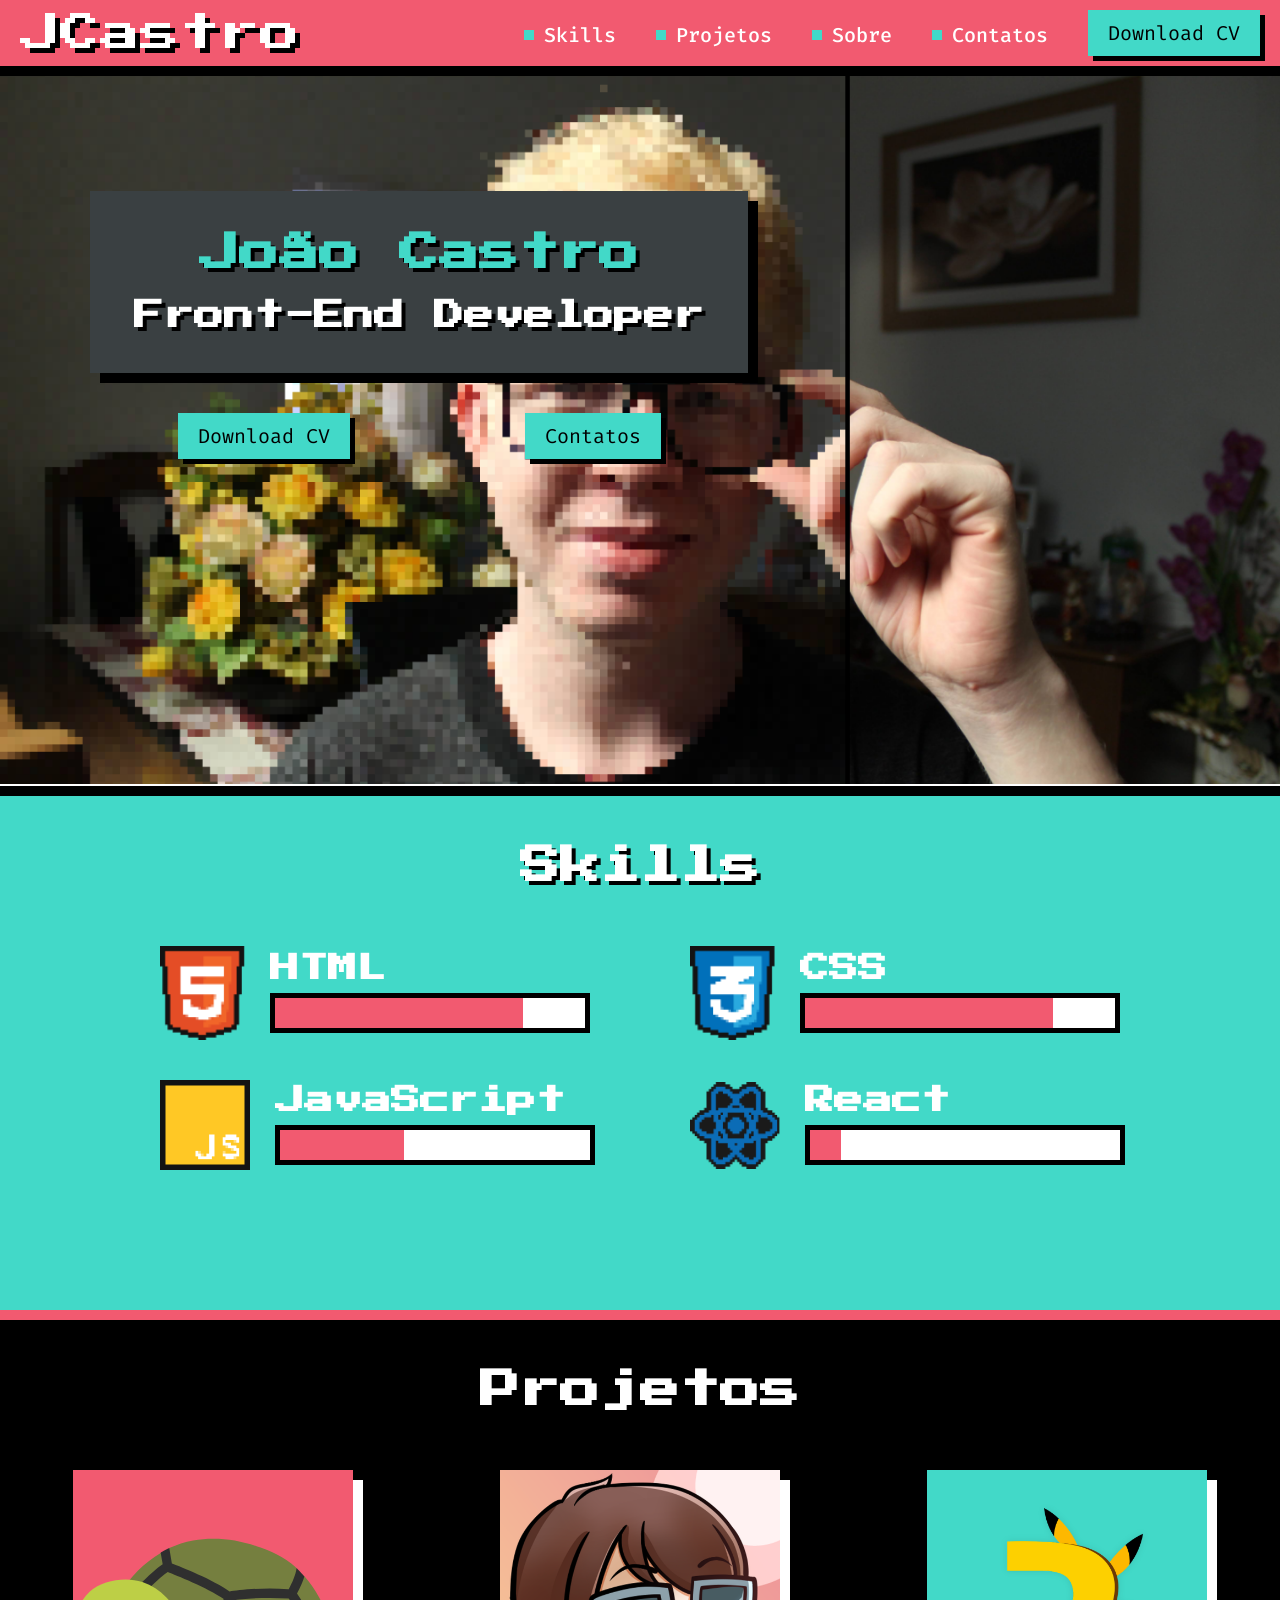
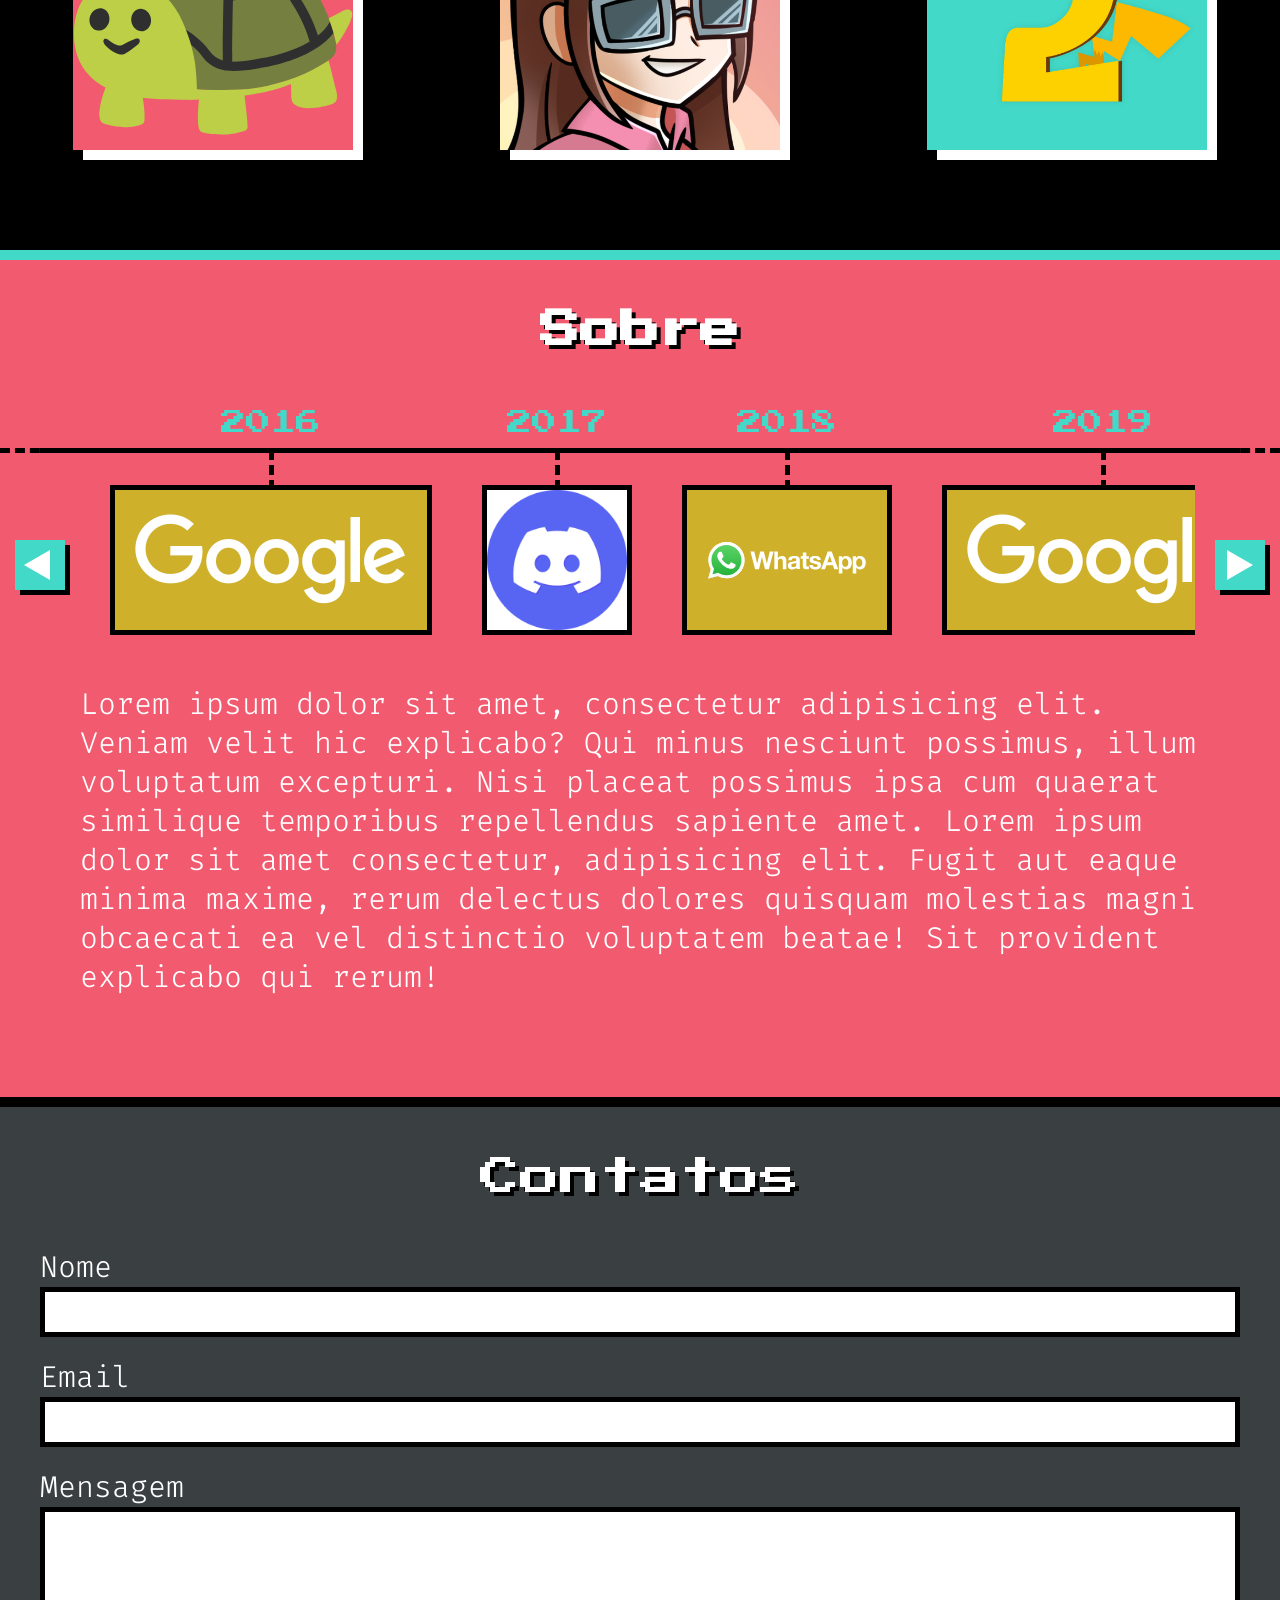
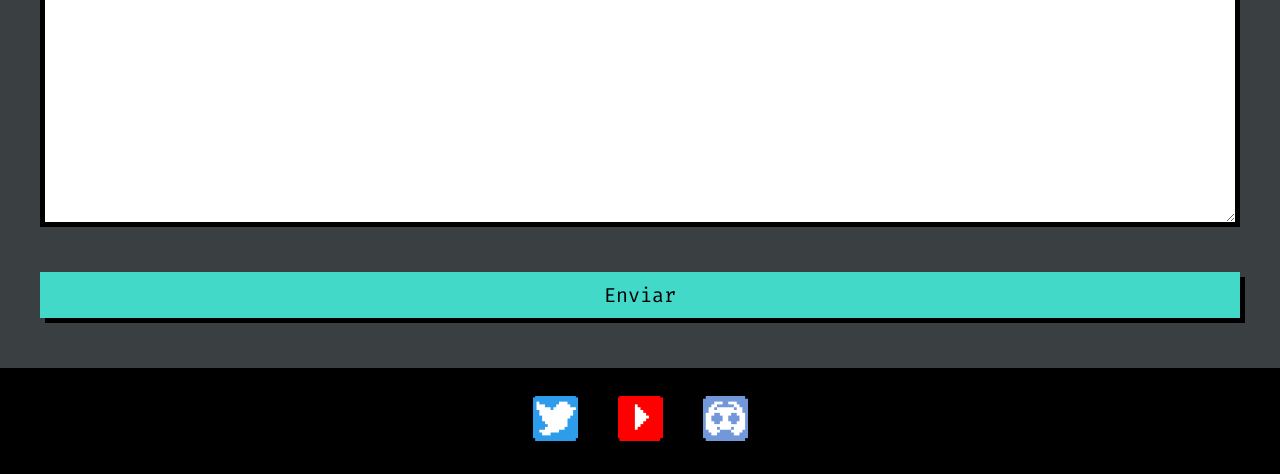
==== index.html @ b72d2f9a "Adds main-title in main-form" ====
<!DOCTYPE html>
<html lang="pt-BR">

<head>
    <meta charset="utf-8">
    <title>João Castro</title>

    <!-- Google Fonts -->
    <link rel="preconnect" href="https://fonts.googleapis.com">
    <link rel="preconnect" href="https://fonts.gstatic.com" crossorigin>
    <link href="https://fonts.googleapis.com/css2?family=Fira+Code:wght@300;500&family=Press+Start+2P&display=swap"
        rel="stylesheet">

    <!-- CSS -->
    <link rel="stylesheet" href="css/reset.css">
    <link rel="stylesheet" href="css/components/components.css">
</head>

<body>
    <header class="main-header">
        <a href="https://joaofbcastro.github.io/PortifolioFeliz/" class="logo">JCastro</a>

        <nav>
            <a class="main-action" href="" lang="en">Skills</a>
            <a class="main-action" href="">Projetos</a>
            <a class="main-action" href="">Sobre</a>
            <a class="main-action" href="">Contatos</a>
            <a class="main-button" href="" lang="en">Download CV</a>
        </nav>
    </header>

    <section class="main-banner">
        <div class="wrapper">
            <div class="main-box">
                <h1 class="main-title">João Castro</h1>
                <h2 class="main-subtitle">Front-End Developer</h3>
            </div>

            <div class="navigation">
                <a class="main-button" href="" lang="en">Download CV</a>
                <a class="main-button" href="">Contatos</a>
            </div>
        </div>
    </section>

    <section class="main-section">
        <h2 class="main-title -second">Skills</h2>

        <div class="wrapper-skill">
            <article class="skill-tec">
                <img class="icon" src="assets/images/html5.png" alt="Logo do HTML5 em Pixel Art">
                <div class="right">
                    <h3 class="title">HTML</h3>
                    <progress class="progress-bar" max="100" value="80">
                        80%
                    </progress>
                </div>
            </article>
            <article class="skill-tec">
                <img class="icon" src="assets/images/css3.png" alt="Logo do CSS em Pixel Art">
                <div class="right">
                    <h3 class="title">CSS</h3>
                    <progress class="progress-bar" max="100" value="80">
                        80%
                    </progress>
                </div>
            </article>
            <article class="skill-tec">
                <img class="icon" src="assets/images/js.png" alt="Logo do JavaScript em Pixel Art">
                <div class="right">
                    <h3 class="title">JavaScript</h3>
                    <progress class="progress-bar" max="100" value="40">
                        40%
                    </progress>
                </div>
            </article>
            <article class="skill-tec">
                <img class="icon" src="assets/images/react.png" alt="Logo do React em Pixel Art">
                <div class="right">
                    <h3 class="title">React</h3>
                    <progress class="progress-bar" max="100" value="10">
                        10%
                    </progress>
                </div>
            </article>
        </div>
    </section>

    <section class="main-section -bgBlack -bdPrimary">
        <h2 class="main-title -second">Projetos</h2>
        <div class="wrapper-card">
            <a href="https://carl.gg/" target="_blank">
                <figure class="card-project -secondary">
                    <img class="logo" src="assets/images/carl.svg" alt="Logo do Carl Bot">
                </figure>
            </a>
            <a href="https://renatinhabot.herokuapp.com/" target="_blank">
                <figure class="card-project">
                    <img class="logo" src="assets/images/renatinha.png" alt="Logo da Renatinha Bot">
                </figure>
            </a>
            <a href="https://poketwo.net/" target="_blank">
                <figure class="card-project">
                    <img class="logo" src="assets/images/poketeo.png" alt="Logo do Poketwo Bot">
                </figure>
            </a>
        </div>
    </section>

    <section class="main-section bgSecondary bdBlack">
        <h2 class="main-title -second">Sobre</h2>

        <section class="main-carrossel">
            <button class="button-arrow -left">
                <spam class="content">Esquerda</spam>
            </button>

            <div class="itens">
                <div class="elements">
                    <figure class="node-card">
                        <figcaption class="title">2016</figcaption>
                        <div class="logo">
                            <img src="assets/images/google.png" alt="Logo do Google">
                        </div>
                    </figure>
                    <figure class="node-card -clean -white">
                        <figcaption class="title">2017</figcaption>
                        <div class="logo">
                            <img src="assets/images/discord.png" alt="Logo do Discord">
                        </div>
                    </figure>
                    <figure class="node-card">
                        <figcaption class="title">2018</figcaption>
                        <div class="logo">
                            <img src="assets/images/whatsapp.svg" alt="Logo do WhatsApp">
                        </div>
                    </figure>
                    <figure class="node-card">
                        <figcaption class="title">2019</figcaption>
                        <div class="logo">
                            <img src="assets/images/google.png" alt="Logo do Google">
                        </div>
                    </figure>
                    <figure class="node-card -clean">
                        <figcaption class="title">2020</figcaption>
                        <div class="logo">
                            <img src="assets/images/ifood.png" alt="Logo do ifood">
                        </div>
                    </figure>
                </div>
            </div>

            <button class="button-arrow -right">
                <spam class="content">Direita</spam>
            </button>
        </section>

        <p class="main-description">
            Lorem ipsum dolor sit amet, consectetur adipisicing elit. Veniam velit hic explicabo? Qui minus nesciunt
            possimus, illum voluptatum excepturi. Nisi placeat possimus ipsa cum quaerat similique temporibus
            repellendus sapiente amet.
            Lorem ipsum dolor sit amet consectetur, adipisicing elit. Fugit aut eaque minima maxime, rerum delectus
            dolores quisquam molestias magni obcaecati ea vel distinctio voluptatem beatae! Sit provident explicabo qui
            rerum!
        </p>
    </section>

    <form class="main-form">
        <legend class="main-title -second">Contatos</legend>

        <label class="main-label" for="name">Nome</label>
        <input class="main-input" id="name" type="text">

        <label class="main-label" for="email">Email</label>
        <input class="main-input" id="email" type="email">

        <label class="main-label" for="message">Mensagem</label>
        <textarea class="main-input -textarea" id="message"></textarea>

        <button class="main-button -full" type="submit">Enviar</button>
    </form>

    <footer class="main-footer">
        <a class="action" href="https://twitter.com/JoaoCasttro_" target="_blank">
            <img src="assets/images/twitter.png" alt="Logo do Twitter em pixel art">
        </a>
        <a class="action" href="https://www.youtube.com/channel/UCVGittZFp6rOXRvHE4xE-hg" target="_blank">
            <img src="assets/images/youtube.png" alt="Logo do YouTube em pixel art">
        </a>
        <a class="action" href="https://discord.gg/4euD2PuMjm" target="_blank">
            <img src="assets/images/discordpx.png" alt="Logo do Discord em pixel art">
        </a>
    </footer>

    <script src="js/components/main-carrossel.js"></script>
</body>

</html>
---- css/components/components.css ----
@import url("main-header.css");
@import url("main-action.css");
@import url("main-banner.css");
@import url("main-button.css");
@import url("main-box.css");
@import url("main-title.css");
@import url("main-subtitle.css");
@import url("skill-tec.css");
@import url("main-section.css");
@import url("progress-bar.css");
@import url("wrapper-skill.css");
@import url("wrapper-card.css");
@import url("card-project.css");
@import url("main-description.css");
@import url("button-arrow.css");
@import url("node-card.css");
@import url("main-carrossel.css");
@import url("main-footer.css");
@import url("main-label.css");
@import url("main-input.css");
@import url("main-form.css");
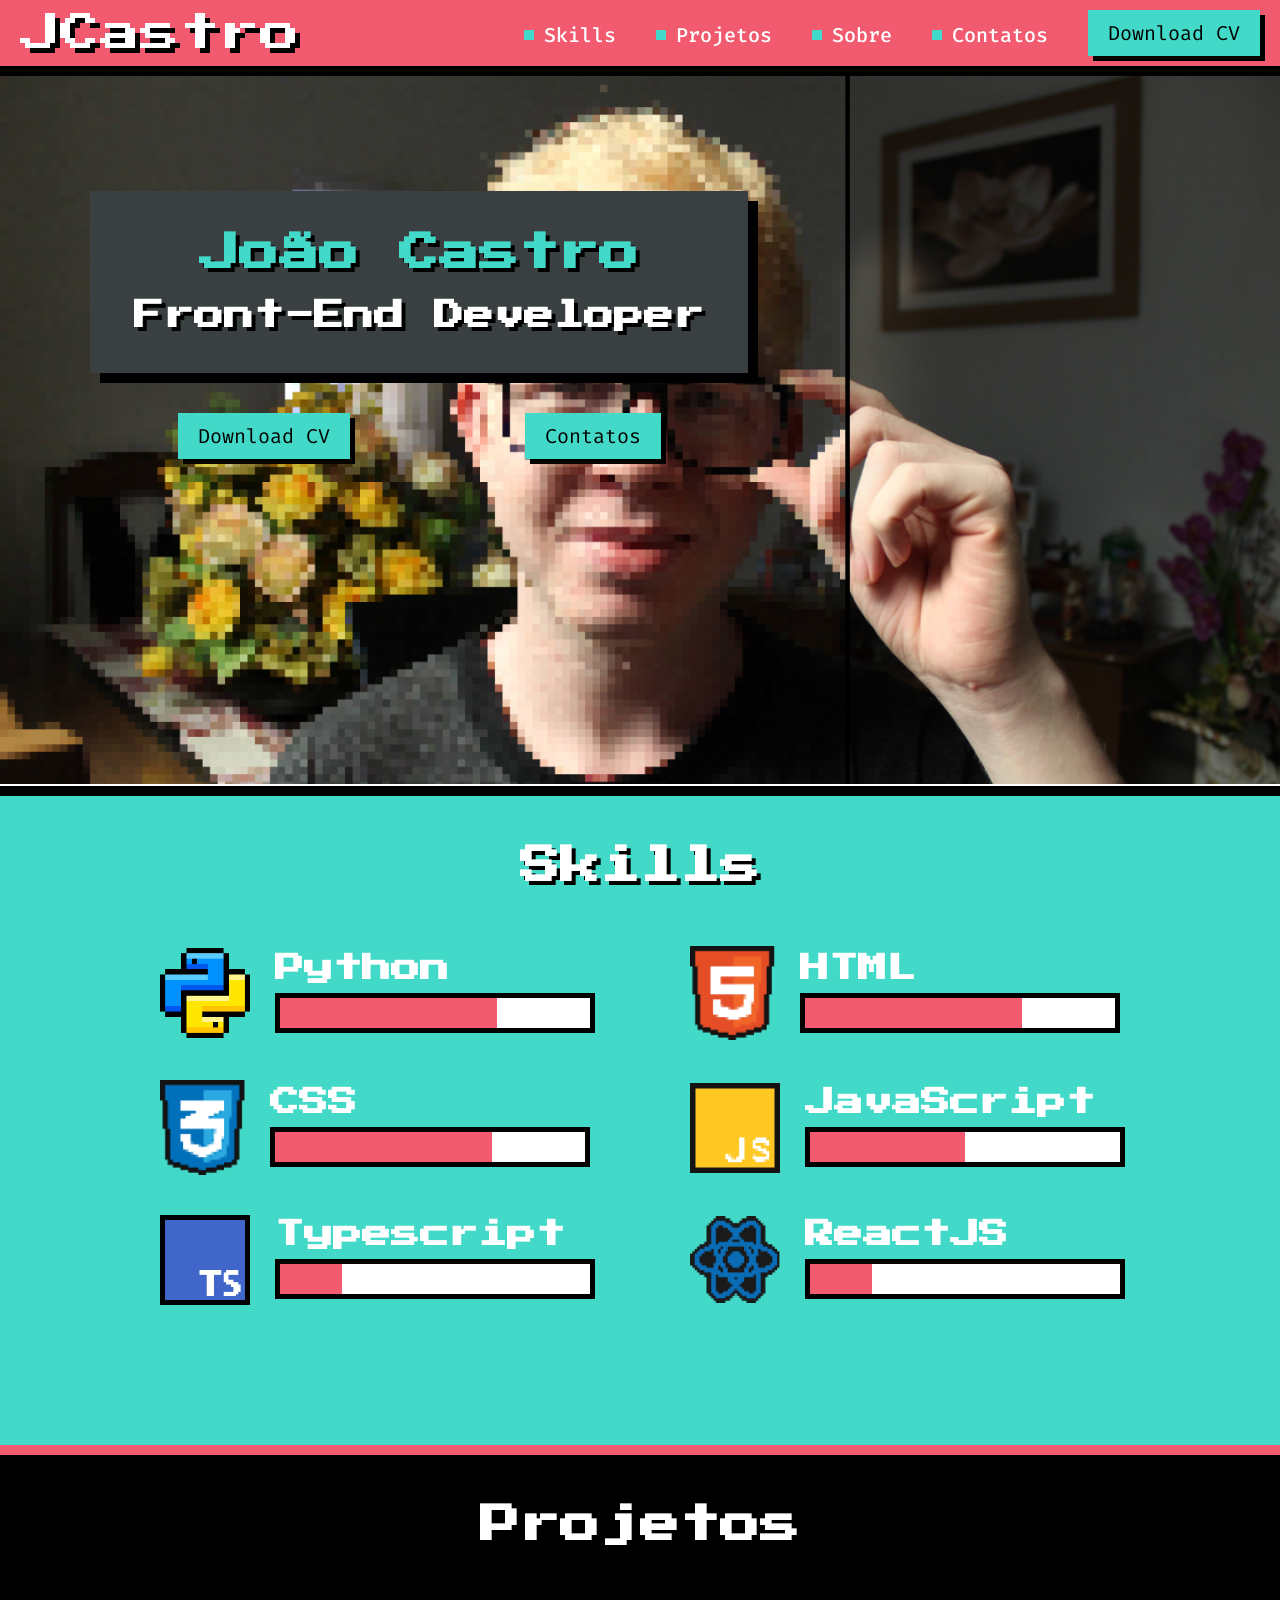
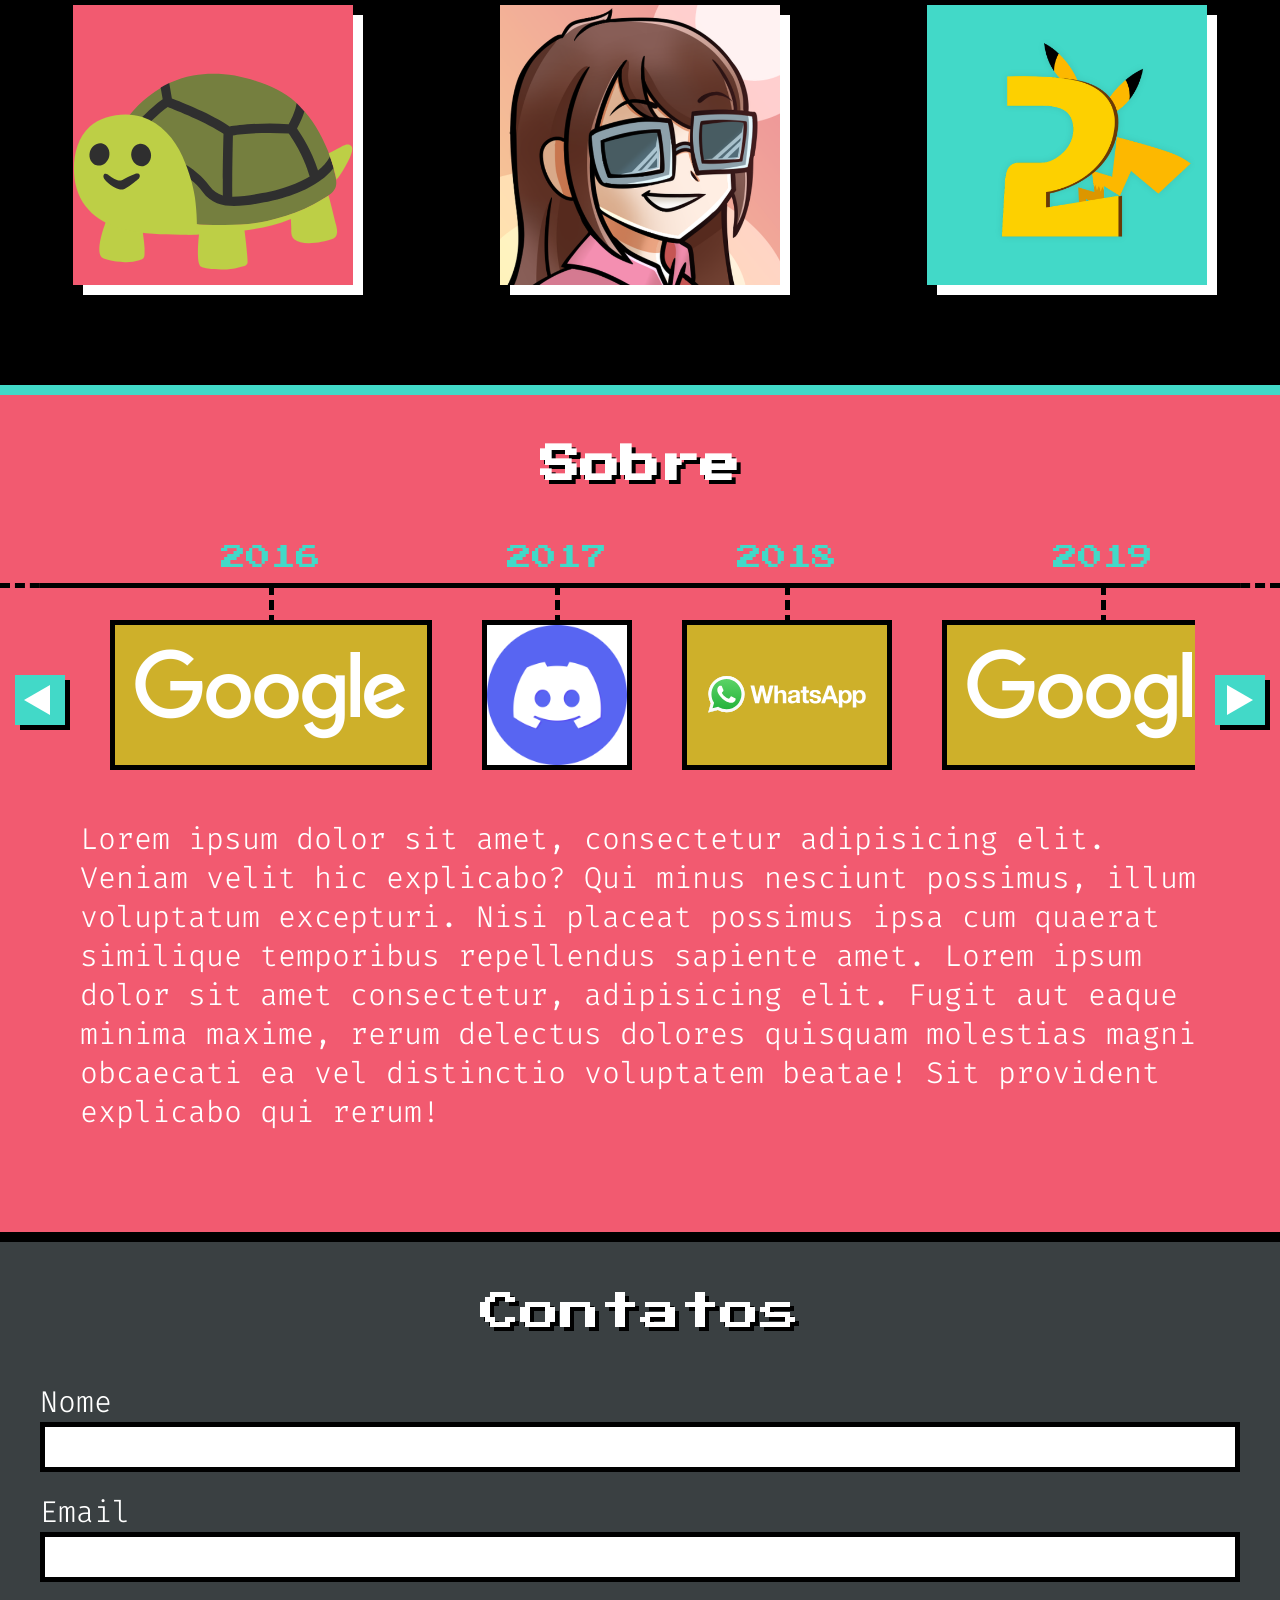
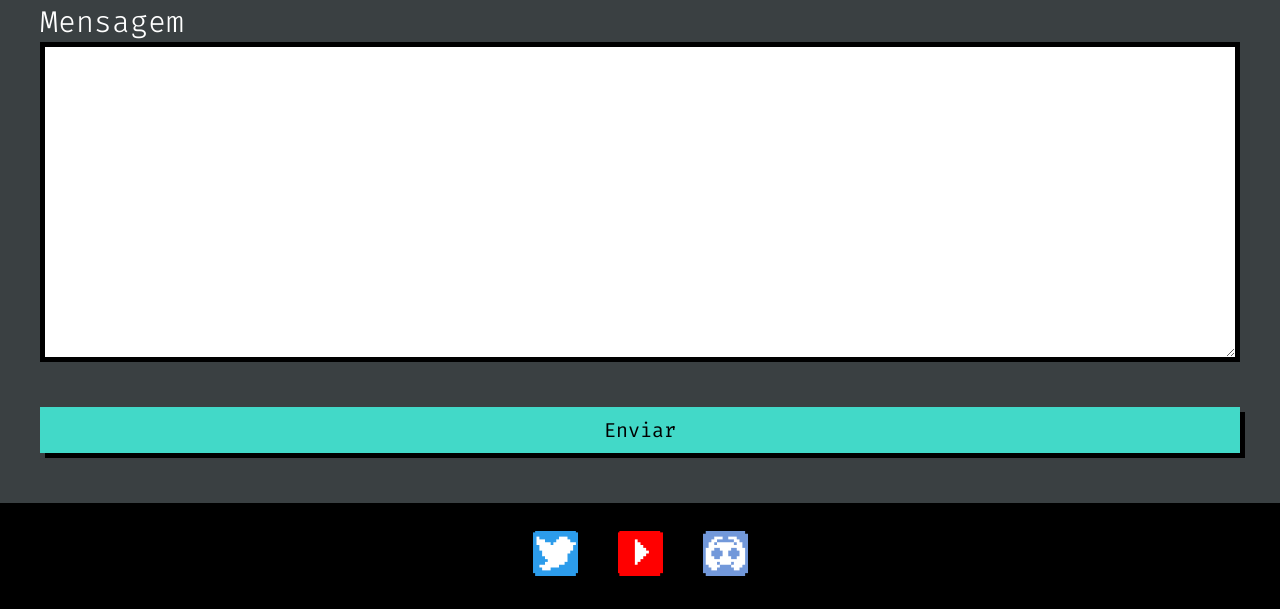
==== commit f1268117: ":sparkles: Adiciona novas skills" ====
--- a/index.html
+++ b/index.html
@@ -12,8 +12,8 @@
         rel="stylesheet">
 
     <!-- CSS -->
-    <link rel="stylesheet" href="css/reset.css">
-    <link rel="stylesheet" href="css/components/components.css">
+    <link rel="stylesheet" href="styles/reset.css">
+    <link rel="stylesheet" href="styles/components/components.css">
 </head>
 
 <body>
@@ -21,11 +21,11 @@
         <a href="https://joaofbcastro.github.io/PortifolioFeliz/" class="logo">JCastro</a>
 
         <nav>
-            <a class="main-action" href="" lang="en">Skills</a>
-            <a class="main-action" href="">Projetos</a>
-            <a class="main-action" href="">Sobre</a>
-            <a class="main-action" href="">Contatos</a>
-            <a class="main-button" href="" lang="en">Download CV</a>
+            <a class="main-action" href="#skills" lang="en">Skills</a>
+            <a class="main-action" href="#projetos">Projetos</a>
+            <a class="main-action" href="#sobre">Sobre</a>
+            <a class="main-action" href="#contatos">Contatos</a>
+            <a class="main-button" href="https://www.linkedin.com/in/joaofbcastro/" lang="en">Download CV</a>
         </nav>
     </header>
 
@@ -37,22 +37,31 @@
             </div>
 
             <div class="navigation">
-                <a class="main-button" href="" lang="en">Download CV</a>
-                <a class="main-button" href="">Contatos</a>
+                <a class="main-button" href="https://www.linkedin.com/in/joaofbcastro/" lang="en">Download CV</a>
+                <a class="main-button" href="#contatos">Contatos</a>
             </div>
         </div>
     </section>
 
-    <section class="main-section">
+    <section id="skills" class="main-section">
         <h2 class="main-title -second">Skills</h2>
 
         <div class="wrapper-skill">
             <article class="skill-tec">
+                <img class="icon" src="assets/images/python.png" alt="Logo do Python em Pixel Art">
+                <div class="right">
+                    <h3 class="title">Python</h3>
+                    <progress class="progress-bar" max="100" value="70">
+                        70%
+                    </progress>
+                </div>
+            </article>
+            <article class="skill-tec">
                 <img class="icon" src="assets/images/html5.png" alt="Logo do HTML5 em Pixel Art">
                 <div class="right">
                     <h3 class="title">HTML</h3>
-                    <progress class="progress-bar" max="100" value="80">
-                        80%
+                    <progress class="progress-bar" max="100" value="70">
+                        70%
                     </progress>
                 </div>
             </article>
@@ -60,8 +69,8 @@
                 <img class="icon" src="assets/images/css3.png" alt="Logo do CSS em Pixel Art">
                 <div class="right">
                     <h3 class="title">CSS</h3>
-                    <progress class="progress-bar" max="100" value="80">
-                        80%
+                    <progress class="progress-bar" max="100" value="70">
+                        70%
                     </progress>
                 </div>
             </article>
@@ -69,24 +78,32 @@
                 <img class="icon" src="assets/images/js.png" alt="Logo do JavaScript em Pixel Art">
                 <div class="right">
                     <h3 class="title">JavaScript</h3>
-                    <progress class="progress-bar" max="100" value="40">
-                        40%
+                    <progress class="progress-bar" max="100" value="50">
+                        50%
+                    </progress>
+                </div>
+            </article><article class="skill-tec">
+                <img class="icon" src="assets/images/typscript.png" alt="Logo do Typescript em Pixel Art">
+                <div class="right">
+                    <h3 class="title">Typescript</h3>
+                    <progress class="progress-bar" max="100" value="20">
+                        20%
                     </progress>
                 </div>
             </article>
             <article class="skill-tec">
                 <img class="icon" src="assets/images/react.png" alt="Logo do React em Pixel Art">
                 <div class="right">
-                    <h3 class="title">React</h3>
-                    <progress class="progress-bar" max="100" value="10">
-                        10%
+                    <h3 class="title">ReactJS</h3>
+                    <progress class="progress-bar" max="100" value="20">
+                        20%
                     </progress>
                 </div>
             </article>
         </div>
     </section>
 
-    <section class="main-section -bgBlack -bdPrimary">
+    <section id="projetos" class="main-section -bgBlack -bdPrimary">
         <h2 class="main-title -second">Projetos</h2>
         <div class="wrapper-card">
             <a href="https://carl.gg/" target="_blank">
@@ -107,7 +124,7 @@
         </div>
     </section>
 
-    <section class="main-section bgSecondary bdBlack">
+    <section id="sobre" class="main-section bgSecondary bdBlack">
         <h2 class="main-title -second">Sobre</h2>
 
         <section class="main-carrossel">
@@ -165,17 +182,17 @@
         </p>
     </section>
 
-    <form class="main-form">
+    <form id="contatos" class="main-form">
         <legend class="main-title -second">Contatos</legend>
 
         <label class="main-label" for="name">Nome</label>
-        <input class="main-input" id="name" type="text">
+        <input class="main-input" id="name" type="text" required>
 
         <label class="main-label" for="email">Email</label>
-        <input class="main-input" id="email" type="email">
+        <input class="main-input" id="email" type="email" required>
 
         <label class="main-label" for="message">Mensagem</label>
-        <textarea class="main-input -textarea" id="message"></textarea>
+        <textarea class="main-input -textarea" id="message" required></textarea>
 
         <button class="main-button -full" type="submit">Enviar</button>
     </form>
@@ -192,7 +209,7 @@
         </a>
     </footer>
 
-    <script src="js/components/main-carrossel.js"></script>
+    <script src="scripts/components/main-carrossel.js"></script>
 </body>
 
 </html>
--- a/styles/components/components.css
+++ b/styles/components/components.css
@@ -0,0 +1,21 @@
+@import url("main-header.css");
+@import url("main-action.css");
+@import url("main-banner.css");
+@import url("main-button.css");
+@import url("main-box.css");
+@import url("main-title.css");
+@import url("main-subtitle.css");
+@import url("skill-tec.css");
+@import url("main-section.css");
+@import url("progress-bar.css");
+@import url("wrapper-skill.css");
+@import url("wrapper-card.css");
+@import url("card-project.css");
+@import url("main-description.css");
+@import url("button-arrow.css");
+@import url("node-card.css");
+@import url("main-carrossel.css");
+@import url("main-footer.css");
+@import url("main-label.css");
+@import url("main-input.css");
+@import url("main-form.css");
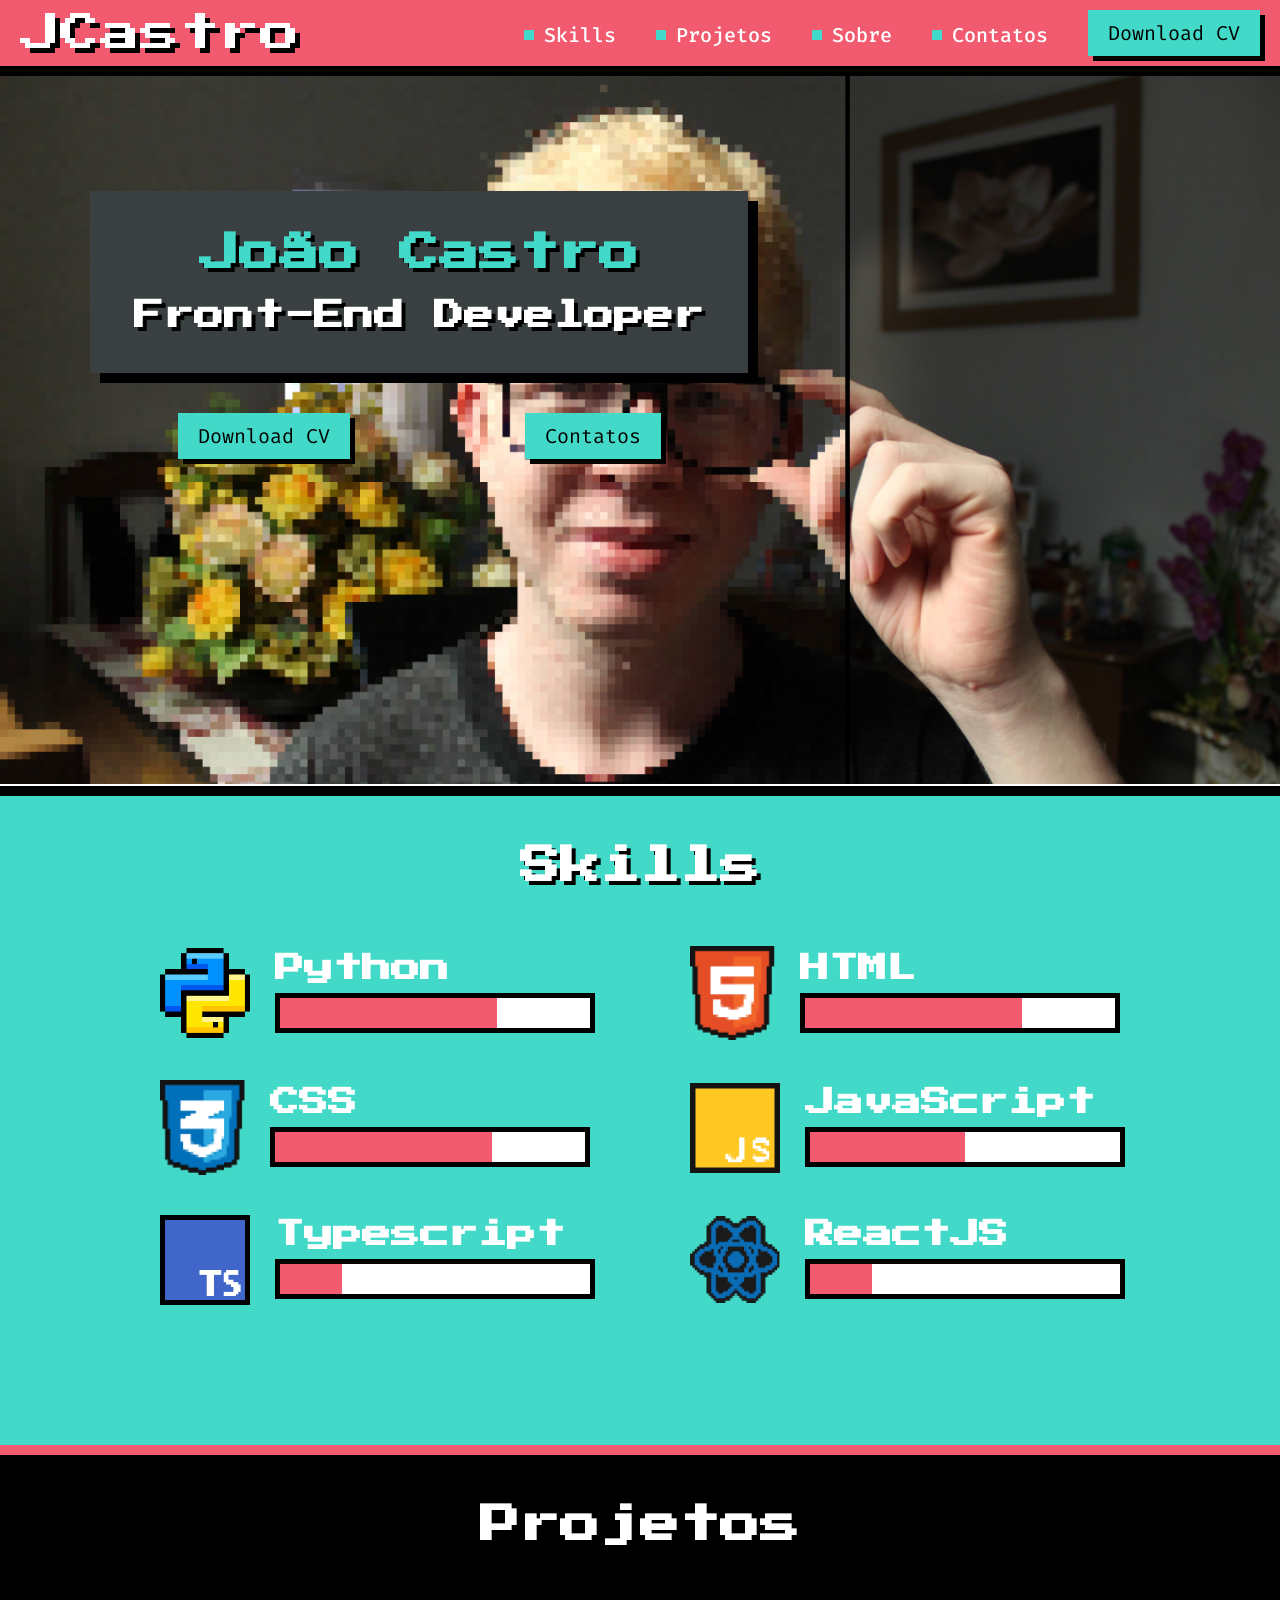
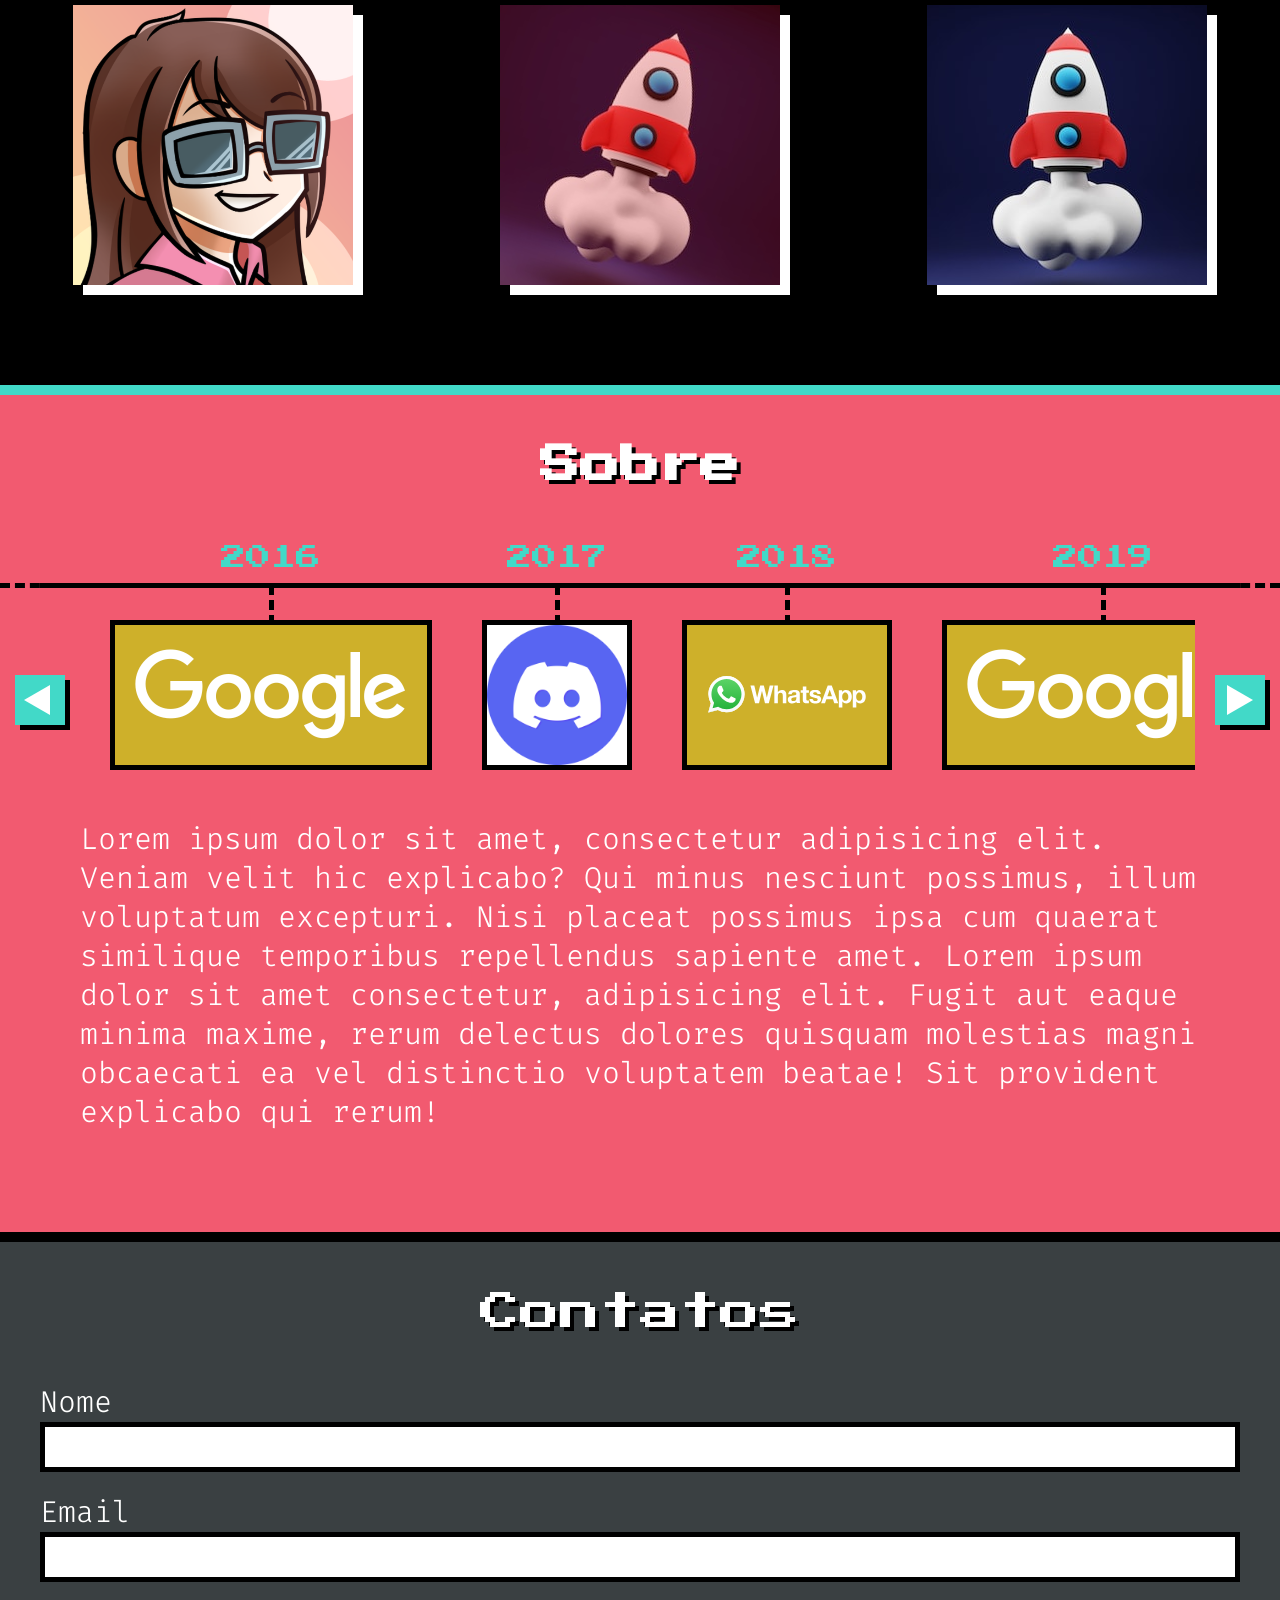
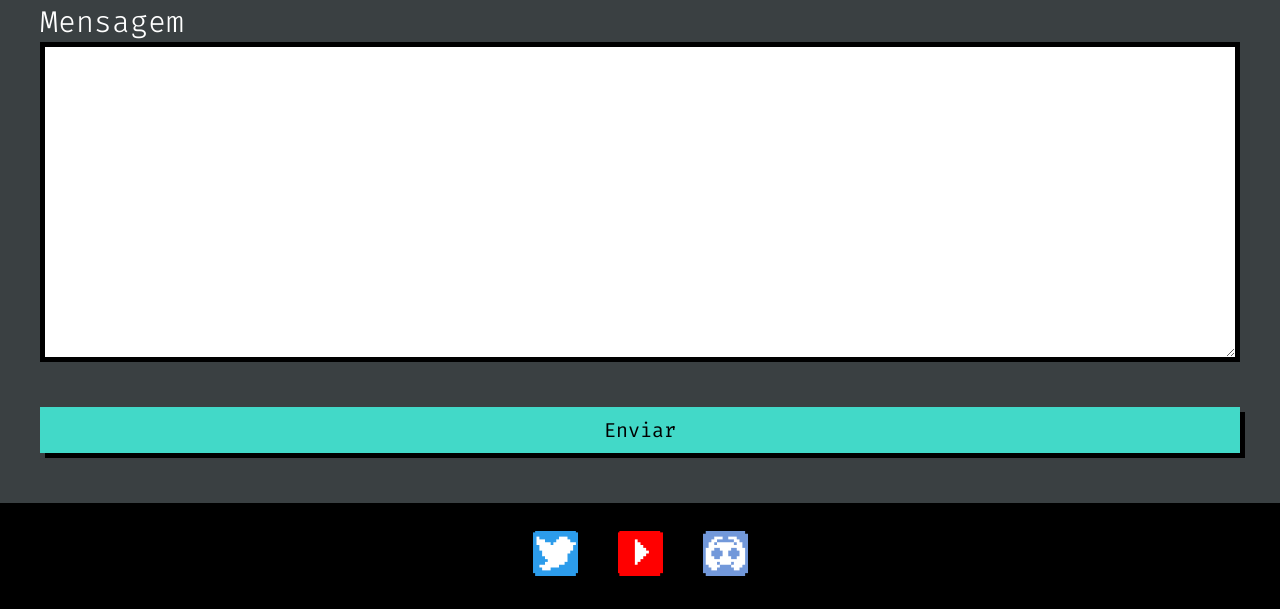
==== commit 8d4dfdce: ":sparkles: Adiciona novos projetos." ====
--- a/index.html
+++ b/index.html
@@ -106,19 +106,19 @@
     <section id="projetos" class="main-section -bgBlack -bdPrimary">
         <h2 class="main-title -second">Projetos</h2>
         <div class="wrapper-card">
-            <a href="https://carl.gg/" target="_blank">
-                <figure class="card-project -secondary">
-                    <img class="logo" src="assets/images/carl.svg" alt="Logo do Carl Bot">
-                </figure>
-            </a>
             <a href="https://renatinhabot.herokuapp.com/" target="_blank">
                 <figure class="card-project">
                     <img class="logo" src="assets/images/renatinha.png" alt="Logo da Renatinha Bot">
                 </figure>
             </a>
-            <a href="https://poketwo.net/" target="_blank">
+            <a href="https://joaofbcastro.github.io/RocketNews/" target="_blank">
                 <figure class="card-project">
-                    <img class="logo" src="assets/images/poketeo.png" alt="Logo do Poketwo Bot">
+                    <img class="logo" src="assets/images/RocketNews.svg" alt="Logo do RocketNews">
+                </figure>
+            </a>
+            <a href="https://joaofbcastro.github.io/RocketLinks" target="_blank">
+                <figure class="card-project -secondary">
+                    <img class="logo" src="assets/images/RocketLinks.svg" alt="Logo do RocketLinks">
                 </figure>
             </a>
         </div>
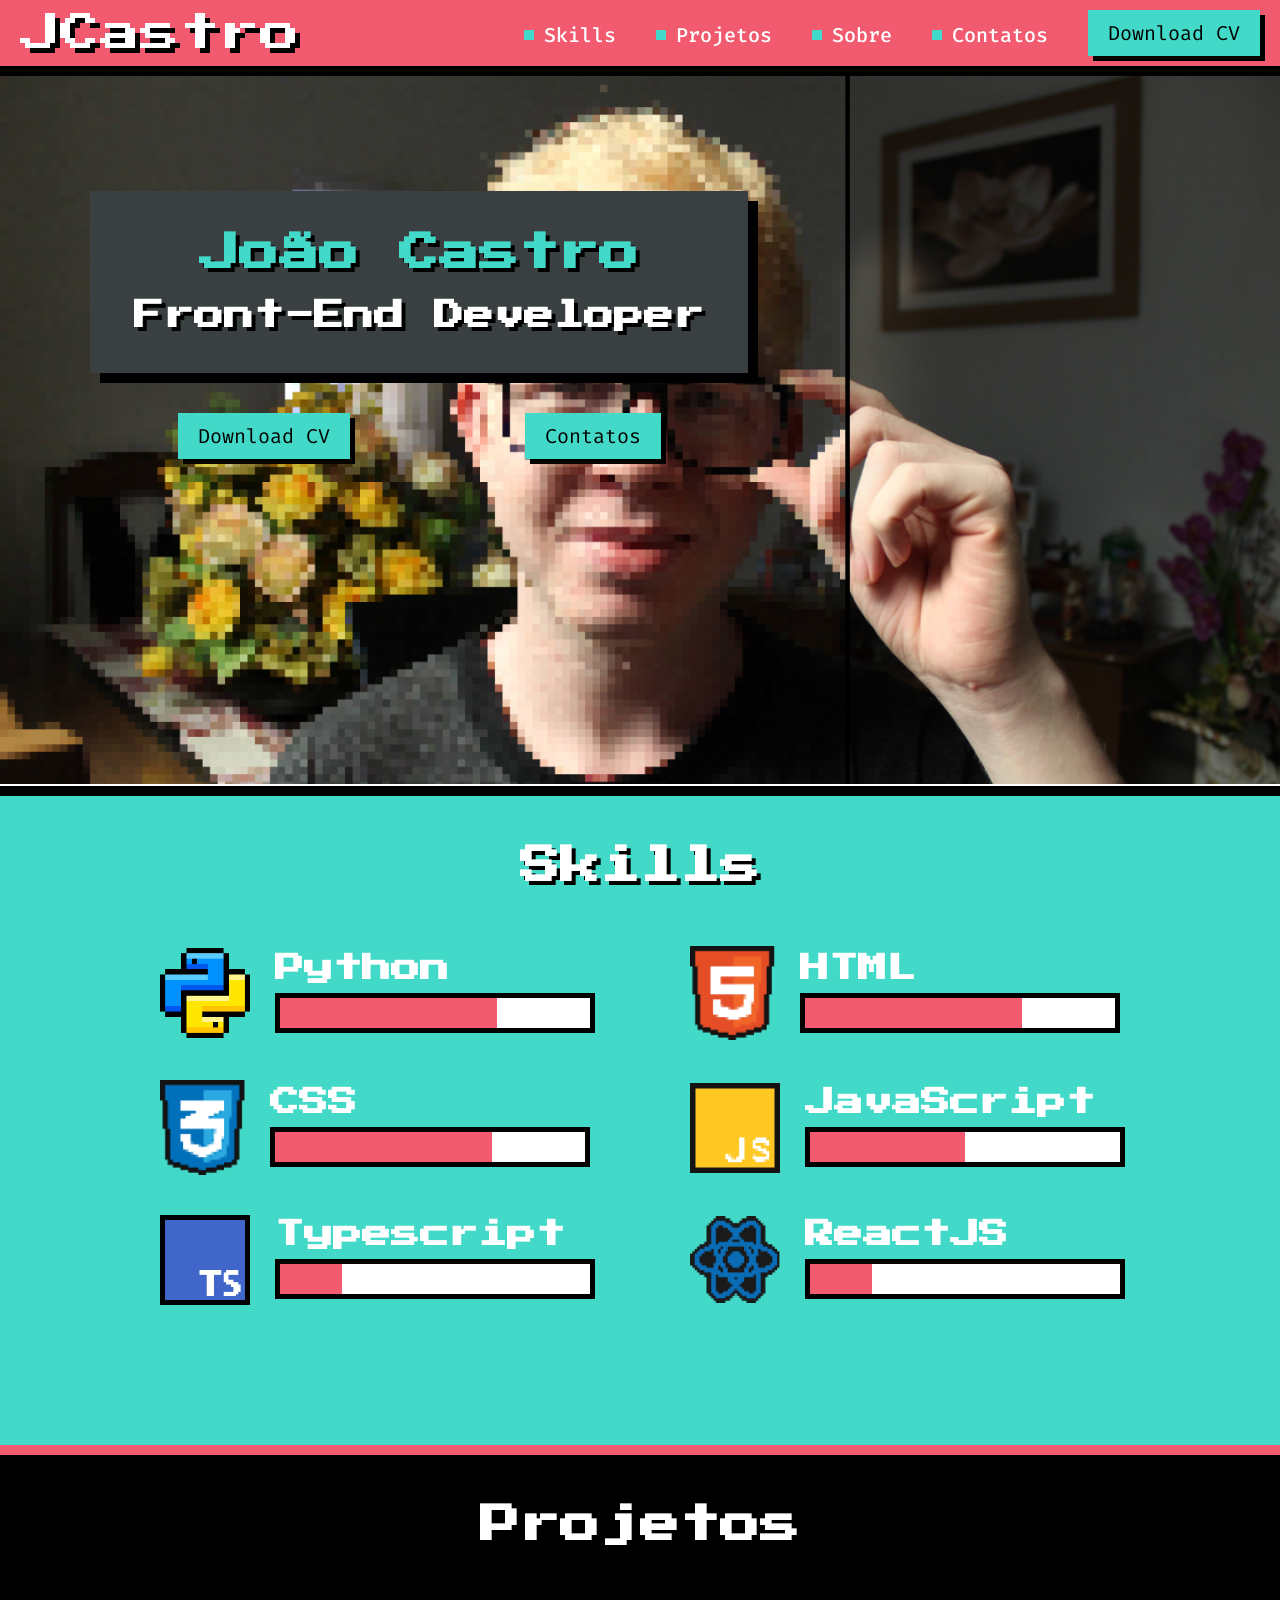
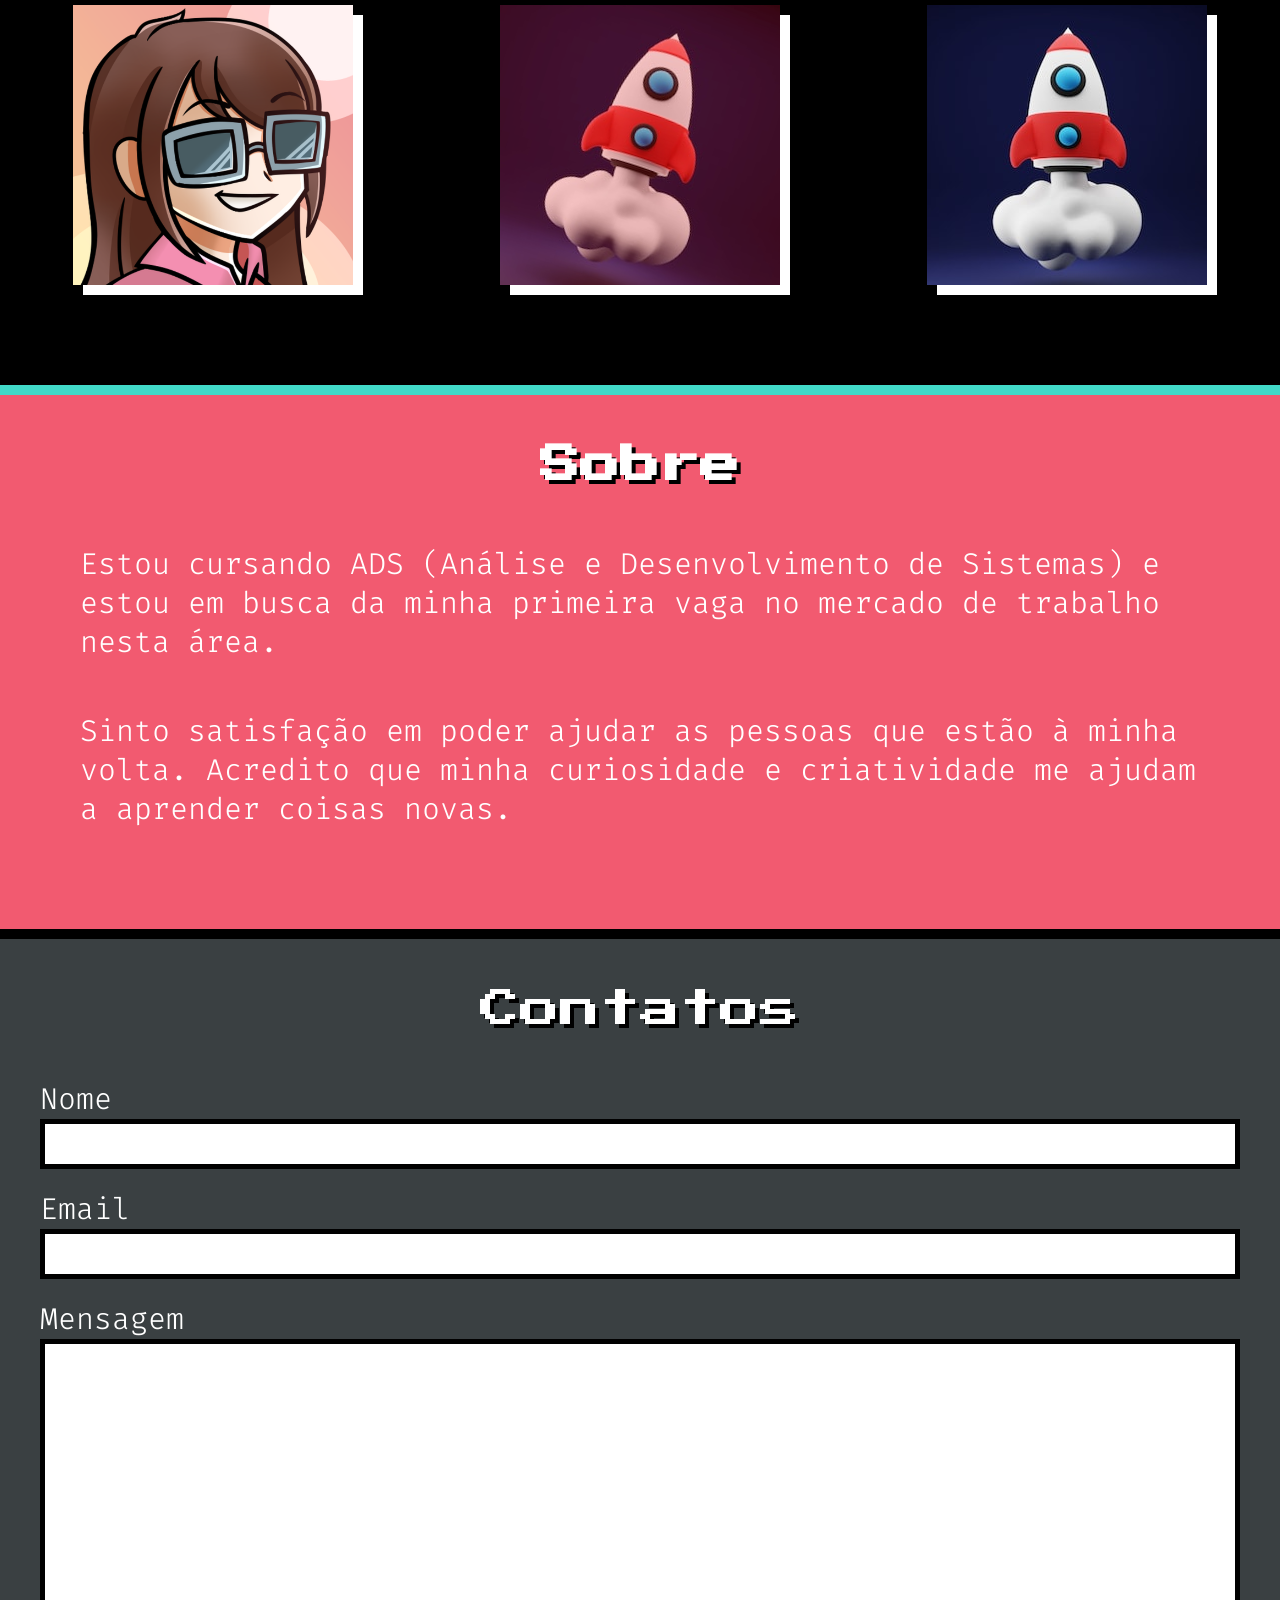
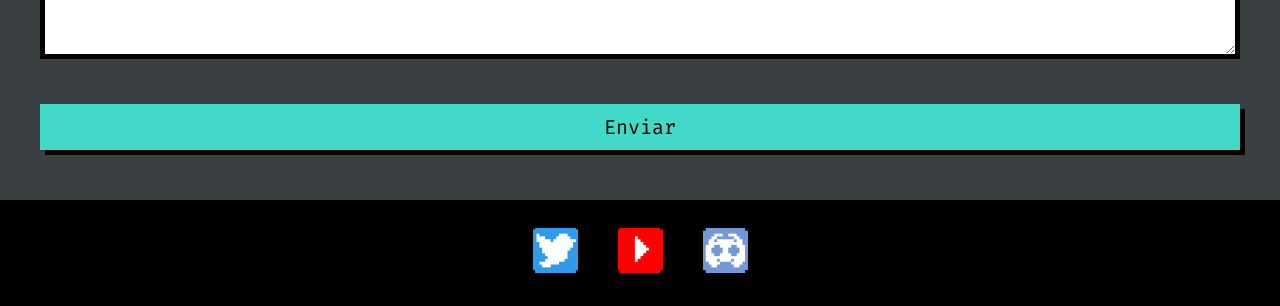
==== commit e2326967: ":sparkles: Atualização no Sobre" ====
--- a/index.html
+++ b/index.html
@@ -82,7 +82,8 @@
                         50%
                     </progress>
                 </div>
-            </article><article class="skill-tec">
+            </article>
+            <article class="skill-tec">
                 <img class="icon" src="assets/images/typscript.png" alt="Logo do Typescript em Pixel Art">
                 <div class="right">
                     <h3 class="title">Typescript</h3>
@@ -127,7 +128,7 @@
     <section id="sobre" class="main-section bgSecondary bdBlack">
         <h2 class="main-title -second">Sobre</h2>
 
-        <section class="main-carrossel">
+        <!-- <section class="main-carrossel">
             <button class="button-arrow -left">
                 <spam class="content">Esquerda</spam>
             </button>
@@ -146,39 +147,21 @@
                             <img src="assets/images/discord.png" alt="Logo do Discord">
                         </div>
                     </figure>
-                    <figure class="node-card">
-                        <figcaption class="title">2018</figcaption>
-                        <div class="logo">
-                            <img src="assets/images/whatsapp.svg" alt="Logo do WhatsApp">
-                        </div>
-                    </figure>
-                    <figure class="node-card">
-                        <figcaption class="title">2019</figcaption>
-                        <div class="logo">
-                            <img src="assets/images/google.png" alt="Logo do Google">
-                        </div>
-                    </figure>
-                    <figure class="node-card -clean">
-                        <figcaption class="title">2020</figcaption>
-                        <div class="logo">
-                            <img src="assets/images/ifood.png" alt="Logo do ifood">
-                        </div>
-                    </figure>
                 </div>
             </div>
 
             <button class="button-arrow -right">
                 <spam class="content">Direita</spam>
             </button>
-        </section>
+        </section> -->
 
         <p class="main-description">
-            Lorem ipsum dolor sit amet, consectetur adipisicing elit. Veniam velit hic explicabo? Qui minus nesciunt
-            possimus, illum voluptatum excepturi. Nisi placeat possimus ipsa cum quaerat similique temporibus
-            repellendus sapiente amet.
-            Lorem ipsum dolor sit amet consectetur, adipisicing elit. Fugit aut eaque minima maxime, rerum delectus
-            dolores quisquam molestias magni obcaecati ea vel distinctio voluptatem beatae! Sit provident explicabo qui
-            rerum!
+            Estou cursando ADS (Análise e Desenvolvimento de Sistemas) e estou em busca da minha primeira vaga no
+            mercado de trabalho nesta área.
+        </p>
+        <p class="main-description">
+            Sinto satisfação em poder ajudar as pessoas que estão à minha volta. Acredito que minha curiosidade e
+            criatividade me ajudam a aprender coisas novas. 
         </p>
     </section>
 
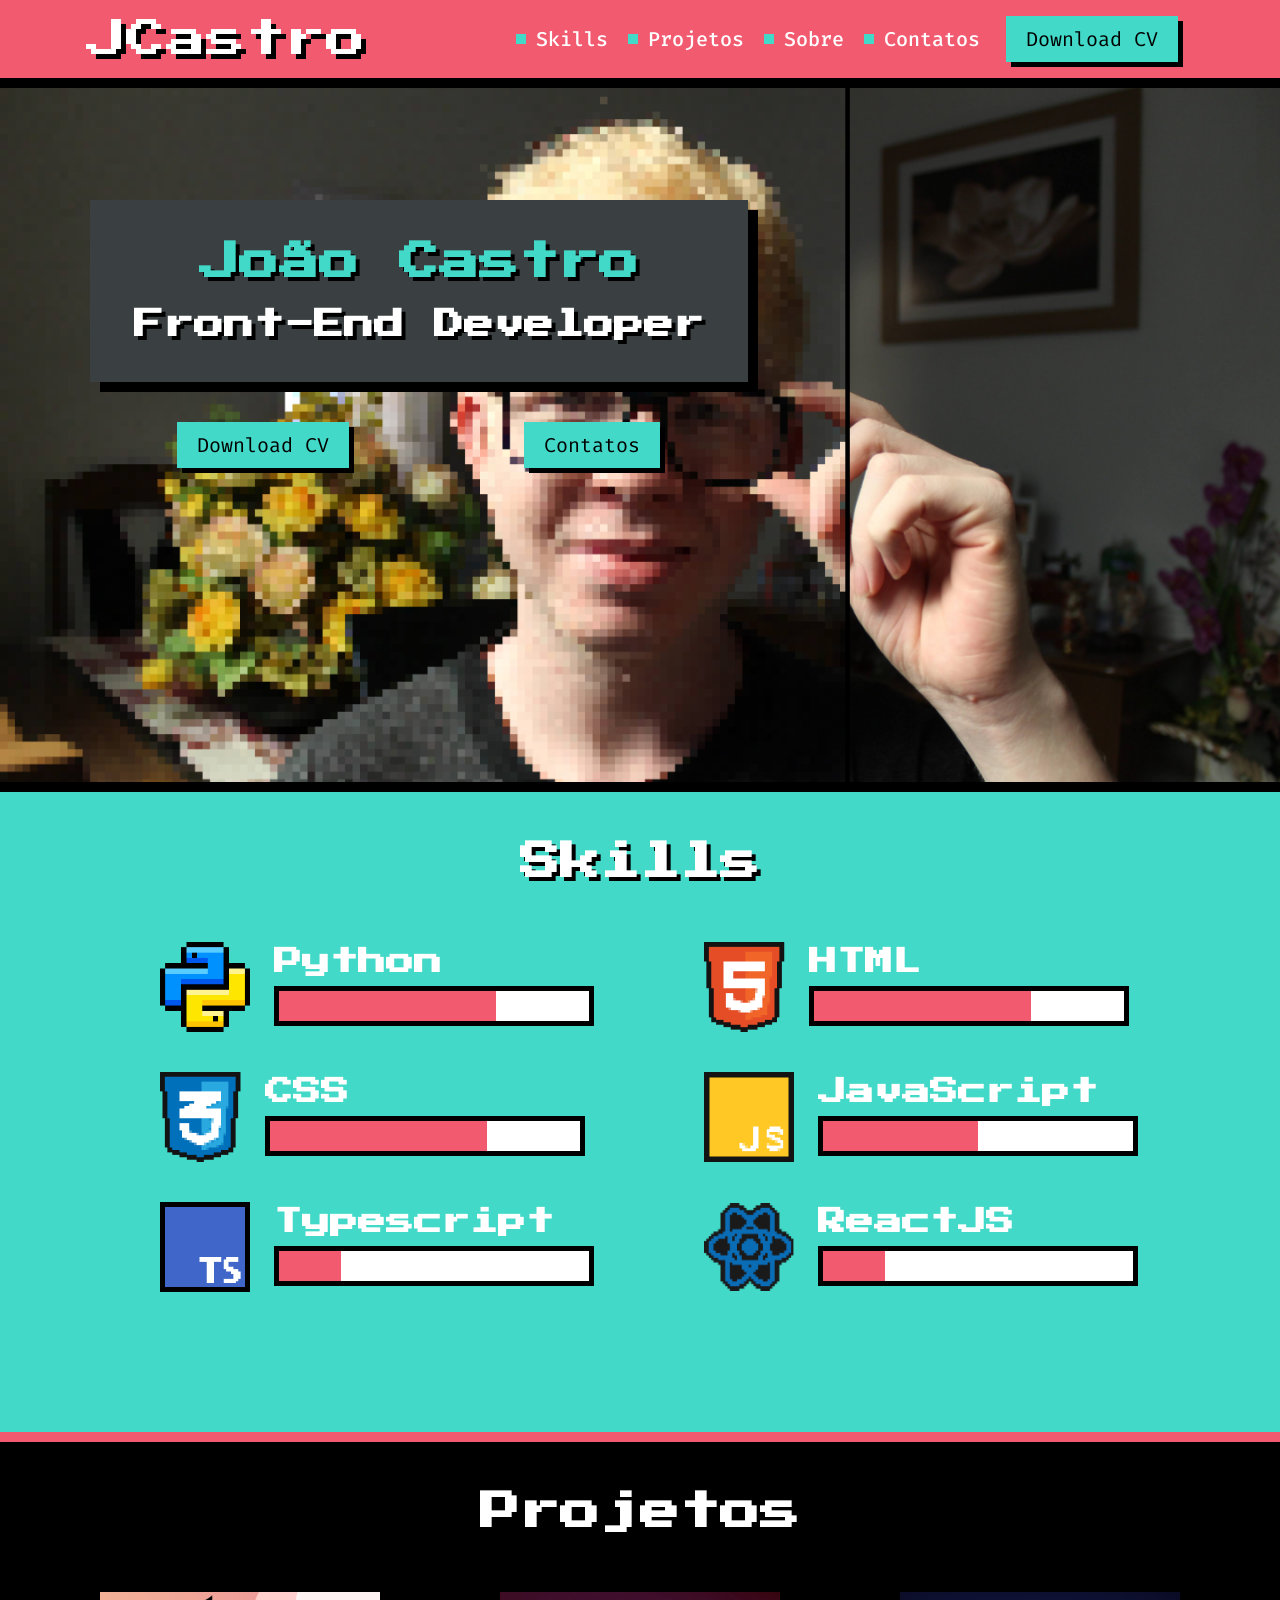
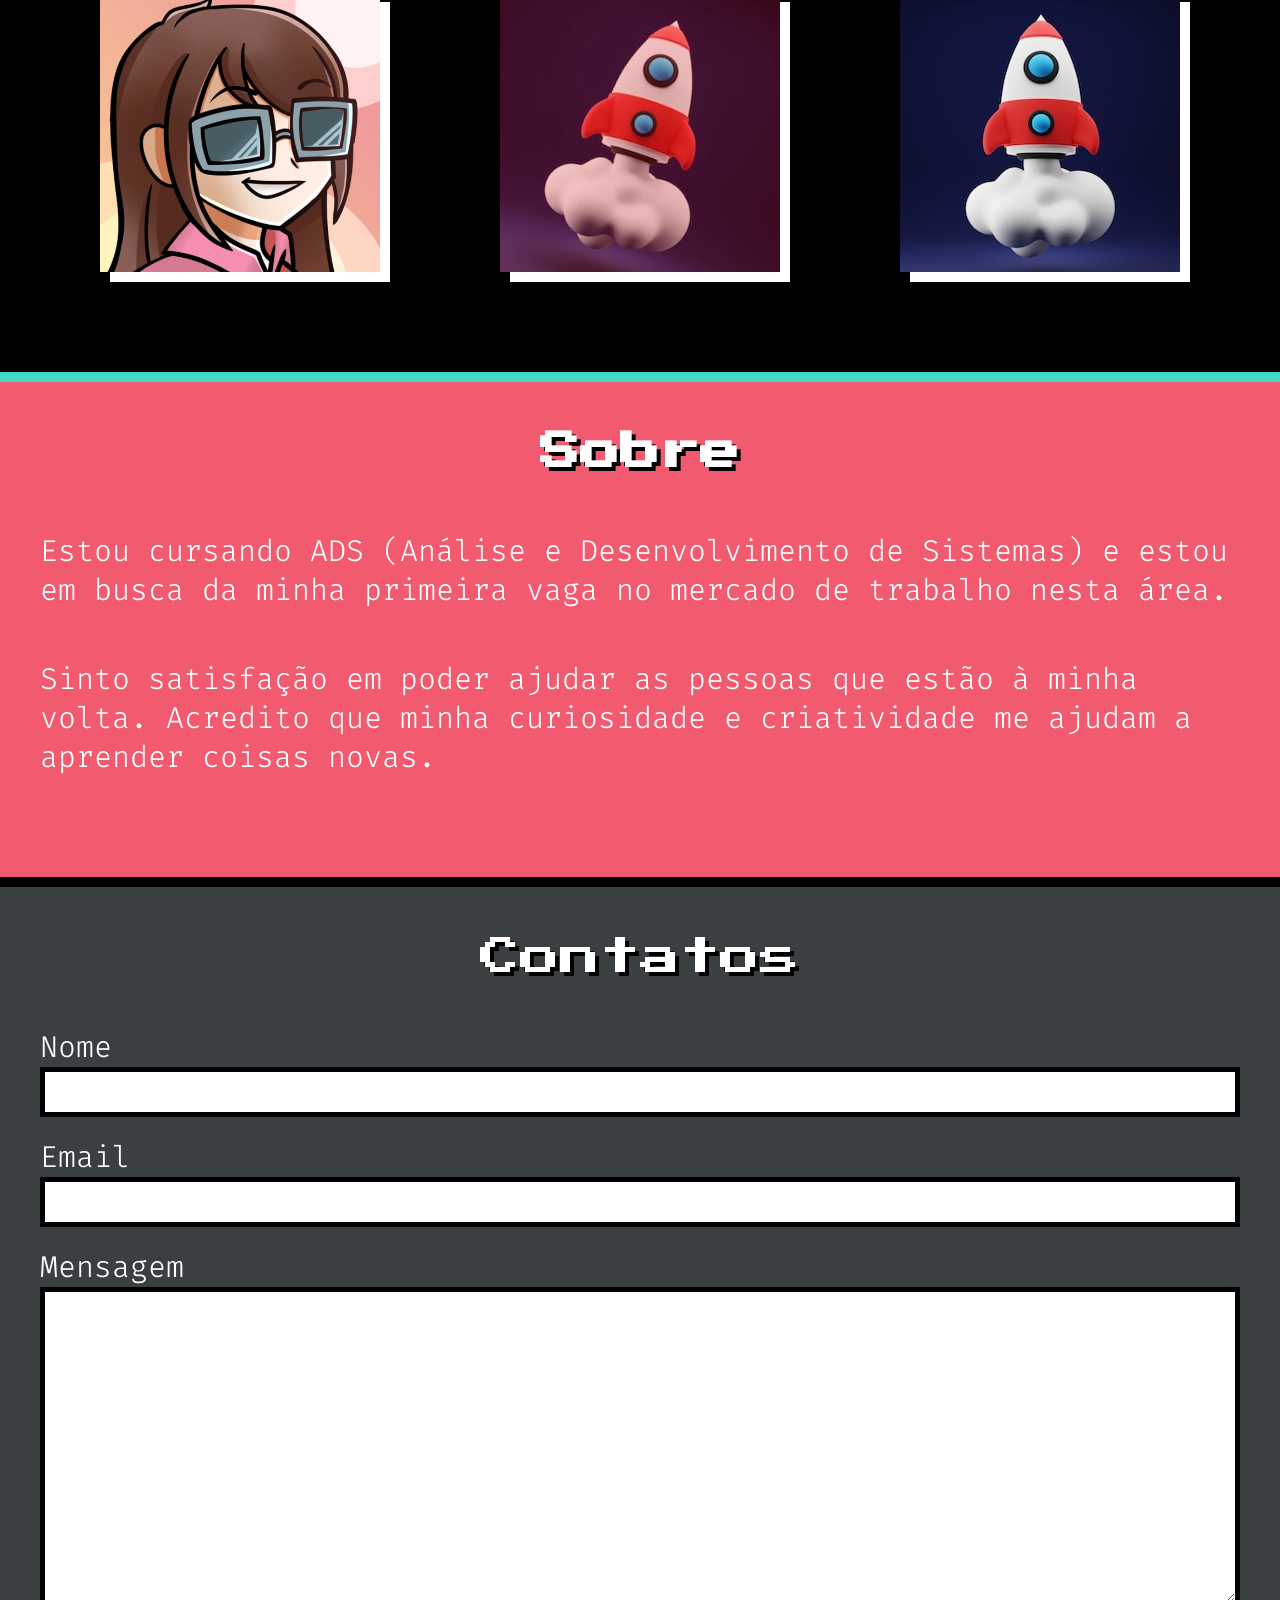
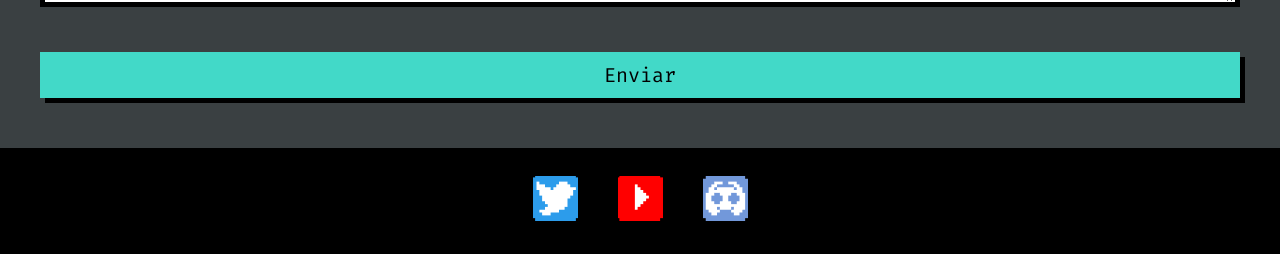
==== commit 08fb158a: ":zap: Altera as dimensões para rem." ====
--- a/index.html
+++ b/index.html
@@ -3,6 +3,7 @@
 
 <head>
     <meta charset="utf-8">
+    <meta name="viewport" content="width=device-width, initial-scale=1.0">
     <title>João Castro</title>
 
     <!-- Google Fonts -->
@@ -161,7 +162,7 @@
         </p>
         <p class="main-description">
             Sinto satisfação em poder ajudar as pessoas que estão à minha volta. Acredito que minha curiosidade e
-            criatividade me ajudam a aprender coisas novas. 
+            criatividade me ajudam a aprender coisas novas.
         </p>
     </section>
 
